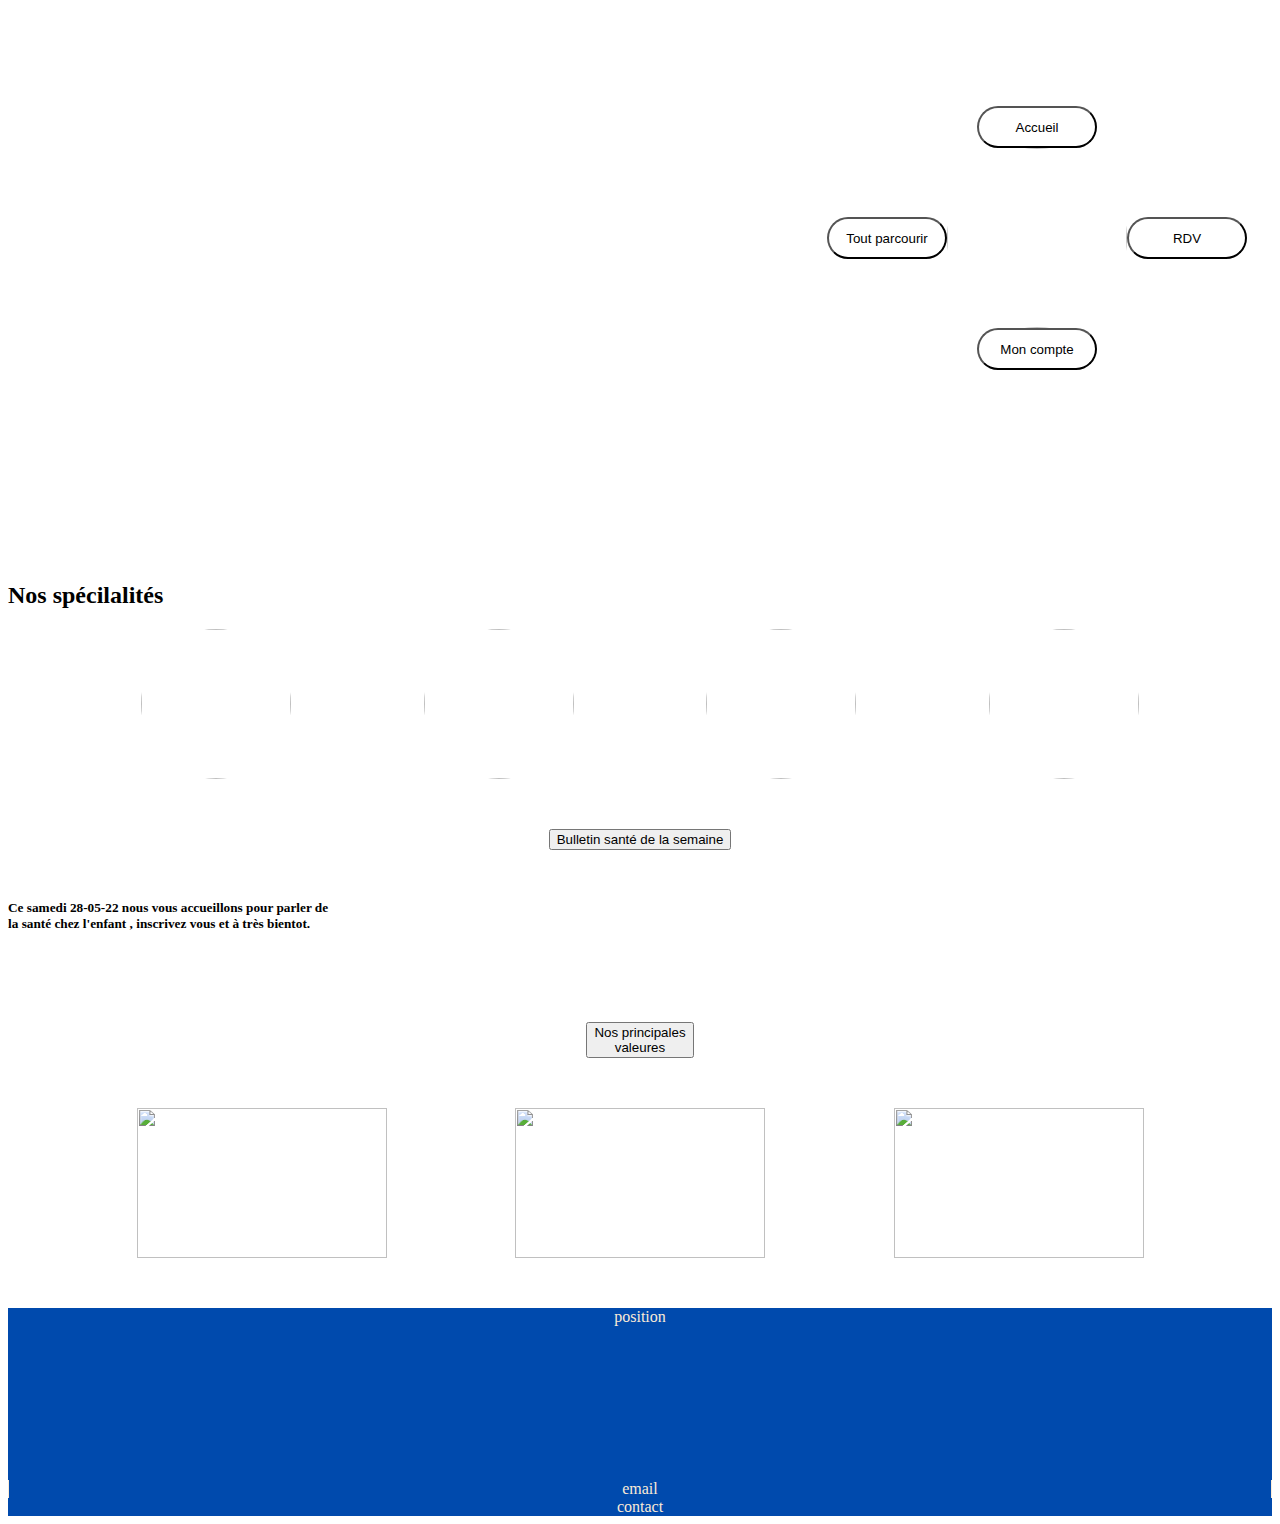
==== index.html @ 69b2eb92 "php -> html" ====
<!DOCTYPE html>
<html>
<head>
    <meta charset="utf-8">
    <title> Page d'Accueil </title>
    <link href="https://cdn.jsdelivr.net/npm/bootstrap@5.2.0-beta1/dist/css/bootstrap.min.css" rel="stylesheet" integrity="sha384-0evHe/X+R7YkIZDRvuzKMRqM+OrBnVFBL6DOitfPri4tjfHxaWutUpFmBp4vmVor" crossorigin="anonymous">
    <script src="https://cdn.jsdelivr.net/npm/bootstrap@5.1.3/dist/js/bootstrap.bundle.min.js"></script>
    <meta name="viewport" content="width=device-width, initial-scale=1.0">
    <link rel="stylesheet" href="header_footer/header_footer.css">
    <link rel="stylesheet" href="index.css">
</head>

<body>

<div style="background-image: url('images/headerimg.jpg'); background-size: cover; width:100%; height:450px;"  class="header">
    <div class="fff">

        <img class="faq" src="images\icon\faq.png" width="60px" height="auto" alt="">

    </div>

    <div class="cont">

        <div class="liens">
            <button class="button">Accueil</button>

            <div class="milieu">
                <button class="button">Tout parcourir</button>
                <img src="images\logonoir.png" width="180" class="m-3" height="180" style="border-radius: 50%;" alt="">
                <button class="button"> RDV</button>
            </div>

            <button class="button"> Mon compte</button>
        </div>

    </div>

</div>

<!-- fin du header -->

<img src="images/equipe" alt="" width="400" height="auto" class="mx-auto d-block equipe">

<h2 class="text-primary m-5 text-center" >Nos spécilalités</h2>

<div class="medecins">

    <img src="images\med1.webp" alt="">
    <img src="images\med2.png" alt="">
    <img src="images\med3.jpeg" alt="">
    <img src="images\med4.png" alt="">
</div>

<div class="span">
    <button class="bg-primary text-white p-2"> Bulletin santé de la semaine </button>
</div>

<h5 class="text-center">Ce samedi 28-05-22 nous vous accueillons pour parler de <br> la
    <span class="text-primary">santé chez l'enfant </span>
    , inscrivez vous et à très bientot.</h5>


<div class="m-5">
    <img src="images\visuel-sante-du-futur-web-actu.jpeg" width="40%" height="auto" class="mx-auto d-block" alt="">
</div>

<div class="span">
    <button class="bg-primary text-white p-2"> Nos principales <br> valeures </button>
</div>

<div class="troisimg">
    <img src="images\footer1.jpeg" alt="">
    <img src="images\footer2.png" alt="">
    <img src="images\footer3.png" alt="">
</div>

<!-- début du footer-->
<div class="container-fluid" id="footer">
    <div class="row">
        <div class="col">position<br>
            <!-- lien pour la carte google map-->
            <iframe src="https://www.google.com/maps/embed?pb=!1m18!1m12!1m3!1d2625.351678858319!2d2.285043715830529!3d48.
            851503909145414!2m3!1f0!2f0!3f0!3m2!1i1024!2i768!4f13.1!3m3!1m2!1s0x47e6700497ee3ec5%3A0xdd60f514adcdb346!2s37%20Quai%20de%20Grenelle%2C%2075015%20Paris!
            5e0!3m2!1sfr!2sfr!4v1653397775905!5m2!1sfr!2sfr"
                    width="auto" height="auto" style="border:0;" allowfullscreen="" loading="lazy" referrerpolicy="no-referrer-when-downgrade"></iframe>
        </div>
        <div class="col" id="midlefooter">email</div>

        <div class="col">contact</div>

    </div>
</div>
<!-- fin du footer-->

</body>
</html>
---- header_footer/header_footer.css ----
#header{text-align:center;
    background-color: #004AAD;
color: antiquewhite;
}
#footer {
    background-color: #004AAD;
    color: antiquewhite;
    text-align: center; }
  #midlefooter {
    border-right: 1px solid antiquewhite;
    border-left: 1px solid antiquewhite;  
  }
  .nav-pills .nav-link.active, .nav-pills .show>.nav-link {
    color: black;
    background-color: whitesmoke;
    border-radius: 10%;
}
.dropdown, .dropdown-center, .dropend, .dropstart, .dropup, .dropup-center {
  color: black;
  background-color: whitesmoke;
  border-radius: 10%;
}
.dropdown, .dropdown-center, .dropend, .dropstart, .dropup, .dropup-center {
  color: black;
  background-color: whitesmoke;
  border-radius: 10%;
}
---- index.css ----
.equipe{
    margin-top:100px;
}

.medecins{
    display: flex;
    justify-content:space-evenly;
}

.medecins img{
    width: 150px;
    height: 150px;
    border-radius: 50%;
}

.span{
    text-align: center;
    margin: 50px;
}

.troisimg{
    display: flex;
    justify-content:space-evenly;
    margin-bottom: 50px;
}

.troisimg img{
    width: 250px;
    height: 150px;
}

.faq{
    margin-left:  10px;
    margin-top: 10px;
}

.liens{
    width: 400px;
    height: 320px;
    margin-right: 35px;
    margin-top: 70px;
    display: flex;
    flex-direction: column;
    justify-content: center;
    align-items: center;
}

.milieu{
    display: flex;
    justify-content:space-evenly;
    align-items: center;

}

.cont{
    display: flex;
    justify-content: flex-end;
}

.fff{
    float: left;
    width: 100px;
    height: 50px;
}

.button{
    width:120px;
    height:42px;
    background-color:white;
    color:black;
    border-radius:60px;
}

.button:hover{
    background-color:black;
    color:white;

}
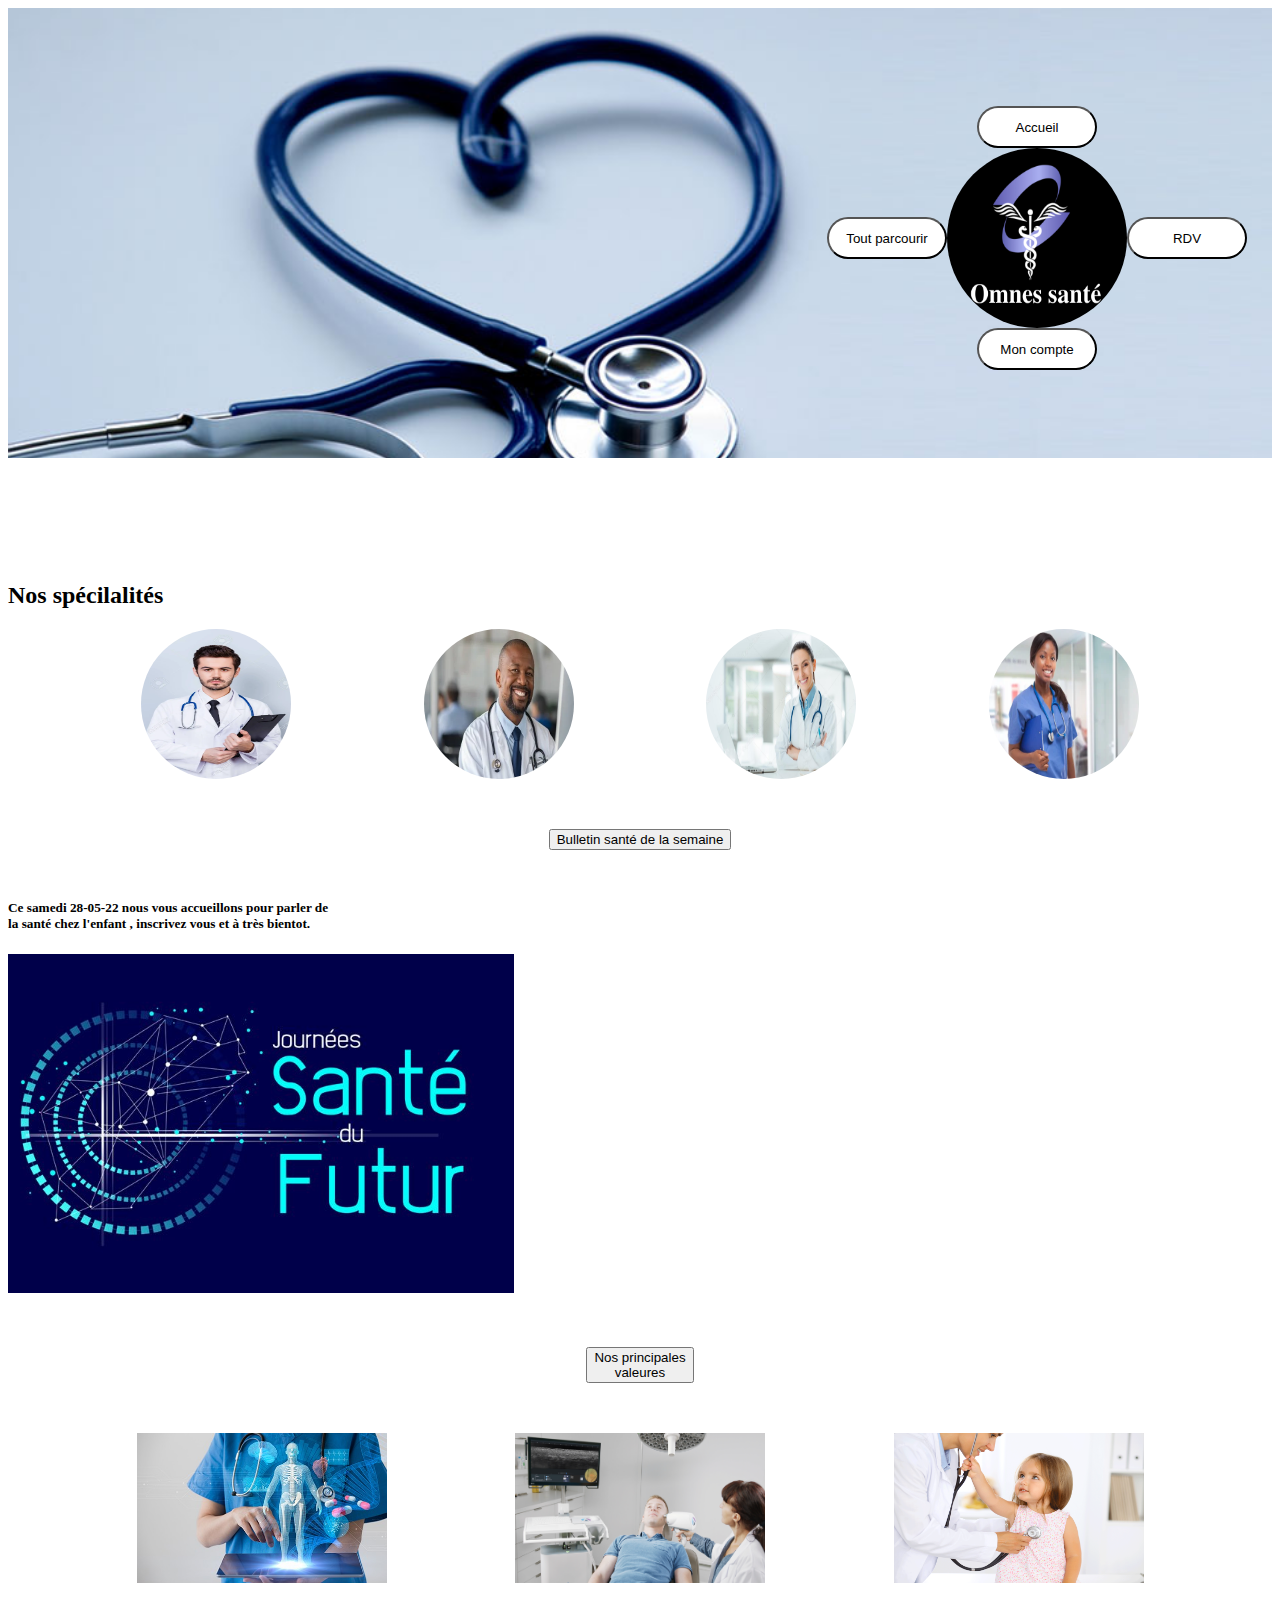
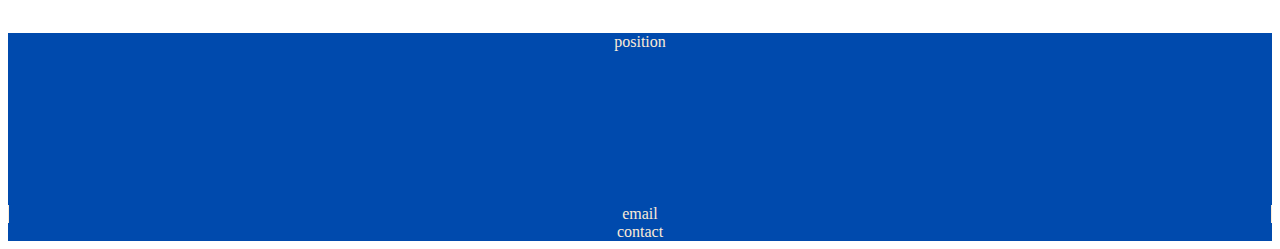
==== commit 727442ce: "update" ====
--- a/index.html
+++ b/index.html
@@ -25,7 +25,7 @@
             <button class="button">Accueil</button>
 
             <div class="milieu">
-                <button class="button">Tout parcourir</button>
+                <button class="button"><a href="popup/toutparcourir.html">Tout parcourir</a></button>
                 <img src="images\logonoir.png" width="180" class="m-3" height="180" style="border-radius: 50%;" alt="">
                 <button class="button"> RDV</button>
             </div>
--- a/index.css
+++ b/index.css
@@ -64,6 +64,7 @@
 }
 
 .button{
+
     width:120px;
     height:42px;
     background-color:white;
@@ -71,6 +72,11 @@
     border-radius:60px;
 }
 
+a {
+    text-decoration:none;
+    color:black;
+}
+
 .button:hover{
     background-color:black;
     color:white;
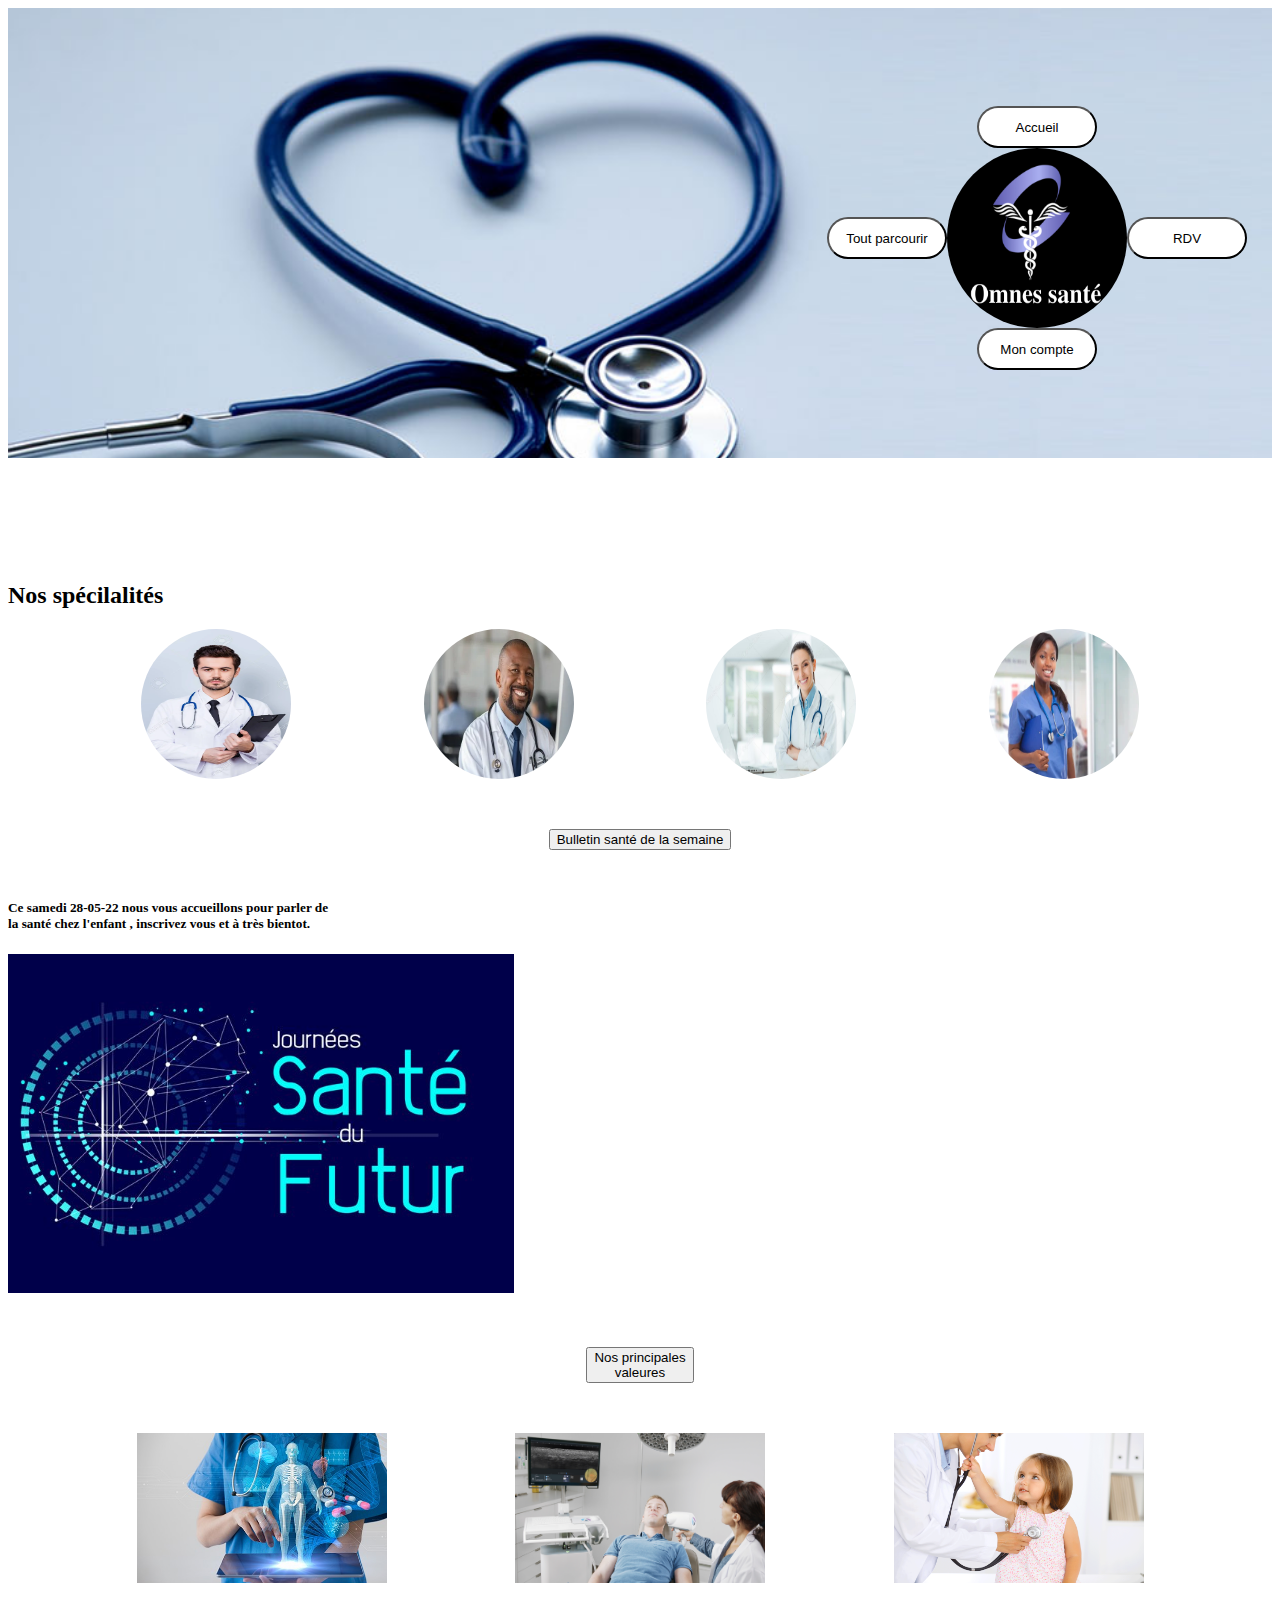
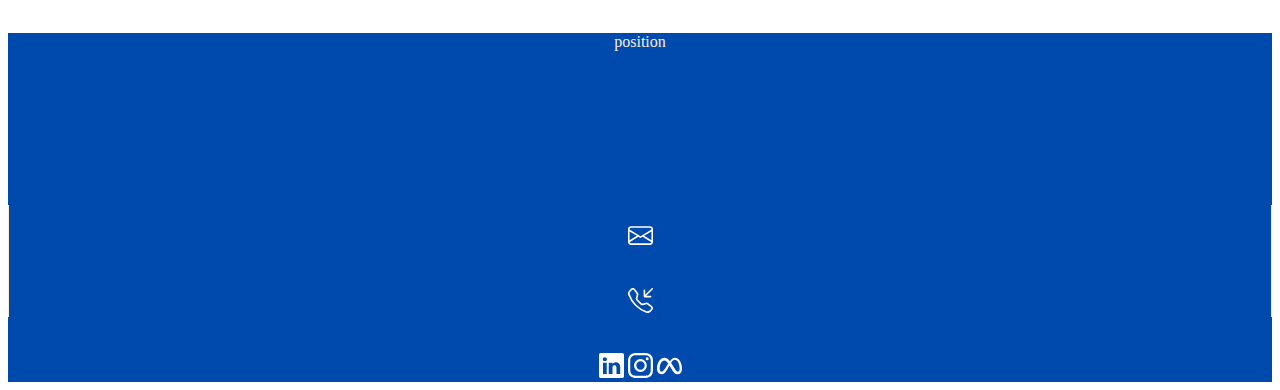
==== commit dd81b35c: "footer accueil modifié" ====
--- a/index.html
+++ b/index.html
@@ -22,15 +22,15 @@
     <div class="cont">
 
         <div class="liens">
-            <button class="button">Accueil</button>
+            <button class="button" >Accueil</button>
 
             <div class="milieu">
-                <button class="button"><a href="popup/toutparcourir.html">Tout parcourir</a></button>
+                <button class="button"><a href="popup/popupaccueil.html">Tout parcourir</a></button>
                 <img src="images\logonoir.png" width="180" class="m-3" height="180" style="border-radius: 50%;" alt="">
-                <button class="button"> RDV</button>
+                <button class="button" onclick="window.location.href='inscription/inscription.html';"> RDV</button>
             </div>
 
-            <button class="button"> Mon compte</button>
+            <a href="connection/login.php"> <button class="button"> Mon compte</button> </a>
         </div>
 
     </div>
@@ -77,20 +77,56 @@
 <!-- début du footer-->
 <div class="container-fluid" id="footer">
     <div class="row">
-        <div class="col">position<br>
-            <!-- lien pour la carte google map-->
-            <iframe src="https://www.google.com/maps/embed?pb=!1m18!1m12!1m3!1d2625.351678858319!2d2.285043715830529!3d48.
-            851503909145414!2m3!1f0!2f0!3f0!3m2!1i1024!2i768!4f13.1!3m3!1m2!1s0x47e6700497ee3ec5%3A0xdd60f514adcdb346!2s37%20Quai%20de%20Grenelle%2C%2075015%20Paris!
-            5e0!3m2!1sfr!2sfr!4v1653397775905!5m2!1sfr!2sfr"
-                    width="auto" height="auto" style="border:0;" allowfullscreen="" loading="lazy" referrerpolicy="no-referrer-when-downgrade"></iframe>
-        </div>
-        <div class="col" id="midlefooter">email</div>
-
-        <div class="col">contact</div>
-
+      <div class="col">position<br>
+        <!-- lien pour la carte google map-->
+        <iframe src="https://www.google.com/maps/embed?pb=!1m18!1m12!1m3!1d2625.351678858319!2d2.285043715830529!3d48.
+        851503909145414!2m3!1f0!2f0!3f0!3m2!1i1024!2i768!4f13.1!3m3!1m2!1s0x47e6700497ee3ec5%3A0xdd60f514adcdb346!2s37%20Quai%20de%20Grenelle%2C%2075015%20Paris!
+        5e0!3m2!1sfr!2sfr!4v1653397775905!5m2!1sfr!2sfr"
+         width="auto" height="auto" style="border:0;" allowfullscreen="" loading="lazy" referrerpolicy="no-referrer-when-downgrade"></iframe>
+      </div>
+      <div class="col" id="midlefooter">
+        
+        <br>
+        <a href="mailto::scolarite@ece.fr ?subject=Rendez-vous&body=Bonjour"><svg xmlns="http://www.w3.org/2000/svg" width="25" height="25" fill="white" class="bi bi-envelope" viewBox="0 0 16 16">
+          <path d="M0 4a2 2 0 0 1 2-2h12a2 2 0 0 1 2 2v8a2 2 0 0 1-2 2H2a2 2 0 0 1-2-2V4Zm2-1a1 1 0 0 0-1 1v.217l7 4.2 7-4.2V4a1 1 0 0 0-1-1H2Zm13 2.383-4.708 2.825L15 11.105V5.383Zm-.034 6.876-5.64-3.471L8 9.583l-1.326-.795-5.64 3.47A1 1 0 0 0 2 13h12a1 1 0 0 0 .966-.741ZM1 11.105l4.708-2.897L1 5.383v5.722Z"/>
+        </svg></a>
+        <br>
+        <br>
+        <br>
+        <svg xmlns="http://www.w3.org/2000/svg" width="25" height="25" fill="white" class="bi bi-telephone-inbound" viewBox="0 0 16 16">
+          <path d="M15.854.146a.5.5 0 0 1 0 .708L11.707 5H14.5a.5.5 0 0 1 0 1h-4a.5.5 0 0 1-.5-.5v-4a.5.5 0 0 1 1 0v2.793L15.146.146a.5.5 0 0 1 .708 0zm-12.2 1.182a.678.678 0 0 0-1.015-.063L1.605 2.3c-.483.484-.661 1.169-.45 1.77a17.568 17.568 0 0 0 4.168 6.608 17.569 17.569 0 0 0 6.608 4.168c.601.211 1.286.033 1.77-.45l1.034-1.034a.678.678 0 0 0-.063-1.015l-2.307-1.794a.678.678 0 0 0-.58-.122l-2.19.547a1.745 1.745 0 0 1-1.657-.459L5.482 8.062a1.745 1.745 0 0 1-.46-1.657l.548-2.19a.678.678 0 0 0-.122-.58L3.654 1.328zM1.884.511a1.745 1.745 0 0 1 2.612.163L6.29 2.98c.329.423.445.974.315 1.494l-.547 2.19a.678.678 0 0 0 .178.643l2.457 2.457a.678.678 0 0 0 .644.178l2.189-.547a1.745 1.745 0 0 1 1.494.315l2.306 1.794c.829.645.905 1.87.163 2.611l-1.034 1.034c-.74.74-1.846 1.065-2.877.702a18.634 18.634 0 0 1-7.01-4.42 18.634 18.634 0 0 1-4.42-7.009c-.362-1.03-.037-2.137.703-2.877L1.885.511z"/>
+        </svg>
+      </div>
+      
+  
+      <div class="col">
+        <br>
+        <br>
+        <svg xmlns="http://www.w3.org/2000/svg" width="25" height="25" fill="white" class="bi bi-linkedin" viewBox="0 0 16 16">
+         <path d="M0 1.146C0 .513.526 0 1.175 0h13.65C15.474 0 16 .513 16 1.146v13.708c0 .633-.526 1.146-1.175 1.146H1.175C.526 16 0 15.487 0 14.854V1.146zm4.943 12.248V6.169H2.542v7.225h2.401zm-1.2-8.212c.837 0 1.358-.554 1.358-1.248-.015-.709-.52-1.248-1.342-1.248-.822 0-1.359.54-1.359 1.248 0 .694.521 1.248 1.327 1.248h.016zm4.908 8.212V9.359c0-.216.016-.432.08-.586.173-.431.568-.878 1.232-.878.869 0 1.216.662 1.216 1.634v3.865h2.401V9.25c0-2.22-1.184-3.252-2.764-3.252-1.274 0-1.845.7-2.165 1.193v.025h-.016a5.54 5.54 0 0 1 .016-.025V6.169h-2.4c.03.678 0 7.225 0 7.225h2.4z"/>
+        </svg>
+        <svg xmlns="http://www.w3.org/2000/svg" width="25" height="25" fill="white" class="bi bi-instagram" viewBox="0 0 16 16">
+          <path d="M8 0C5.829 0 5.556.01 4.703.048 3.85.088 3.269.222 2.76.42a3.917 3.917 0 0 0-1.417.923A3.927 3.927 0 0 0 .42 2.76C.222 3.268.087 3.85.048 4.7.01 5.555 0 5.827 0 8.001c0 2.172.01 2.444.048 3.297.04.852.174 1.433.372 1.942.205.526.478.972.923 1.417.444.445.89.719 1.416.923.51.198 1.09.333 1.942.372C5.555 15.99 5.827 16 8 16s2.444-.01 3.298-.048c.851-.04 1.434-.174 1.943-.372a3.916 3.916 0 0 0 1.416-.923c.445-.445.718-.891.923-1.417.197-.509.332-1.09.372-1.942C15.99 10.445 16 10.173 16 8s-.01-2.445-.048-3.299c-.04-.851-.175-1.433-.372-1.941a3.926 3.926 0 0 0-.923-1.417A3.911 3.911 0 0 0 13.24.42c-.51-.198-1.092-.333-1.943-.372C10.443.01 10.172 0 7.998 0h.003zm-.717 1.442h.718c2.136 0 2.389.007 3.232.046.78.035 1.204.166 1.486.275.373.145.64.319.92.599.28.28.453.546.598.92.11.281.24.705.275 1.485.039.843.047 1.096.047 3.231s-.008 2.389-.047 3.232c-.035.78-.166 1.203-.275 1.485a2.47 2.47 0 0 1-.599.919c-.28.28-.546.453-.92.598-.28.11-.704.24-1.485.276-.843.038-1.096.047-3.232.047s-2.39-.009-3.233-.047c-.78-.036-1.203-.166-1.485-.276a2.478 2.478 0 0 1-.92-.598 2.48 2.48 0 0 1-.6-.92c-.109-.281-.24-.705-.275-1.485-.038-.843-.046-1.096-.046-3.233 0-2.136.008-2.388.046-3.231.036-.78.166-1.204.276-1.486.145-.373.319-.64.599-.92.28-.28.546-.453.92-.598.282-.11.705-.24 1.485-.276.738-.034 1.024-.044 2.515-.045v.002zm4.988 1.328a.96.96 0 1 0 0 1.92.96.96 0 0 0 0-1.92zm-4.27 1.122a4.109 4.109 0 1 0 0 8.217 4.109 4.109 0 0 0 0-8.217zm0 1.441a2.667 2.667 0 1 1 0 5.334 2.667 2.667 0 0 1 0-5.334z"/>
+        </svg>
+        <svg xmlns="http://www.w3.org/2000/svg" width="25" height="25" fill="white" class="bi bi-meta" viewBox="0 0 16 16">
+          <path fill-rule="evenodd" d="M8.217 5.243C9.145 3.988 10.171 3 11.483 3 13.96 3 16 6.153 16.001 9.907c0 2.29-.986 3.725-2.757 3.725-1.543 0-2.395-.866-3.924-3.424l-.667-1.123-.118-.197a54.944 54.944 0 0 0-.53-.877l-1.178 2.08c-1.673 2.925-2.615 3.541-3.923 3.541C1.086 13.632 0 12.217 0 9.973 0 6.388 1.995 3 4.598 3c.319 0 .625.039.924.122.31.086.611.22.913.407.577.359 1.154.915 1.782 1.714Zm1.516 2.224c-.252-.41-.494-.787-.727-1.133L9 6.326c.845-1.305 1.543-1.954 2.372-1.954 1.723 0 3.102 2.537 3.102 5.653 0 1.188-.39 1.877-1.195 1.877-.773 0-1.142-.51-2.61-2.87l-.937-1.565ZM4.846 4.756c.725.1 1.385.634 2.34 2.001A212.13 212.13 0 0 0 5.551 9.3c-1.357 2.126-1.826 2.603-2.581 2.603-.777 0-1.24-.682-1.24-1.9 0-2.602 1.298-5.264 2.846-5.264.091 0 .181.006.27.018Z"/>
+        </svg>
+      </div>
+  
     </div>
-</div>
-<!-- fin du footer-->
-
-</body>
-</html>+  </div>
+  <!-- lien pour ajouter bootstrap -->
+  <script src="https://cdn.jsdelivr.net/npm/bootstrap@5.2.0-beta1/dist/js/bootstrap.bundle.min.js" 
+  integrity="sha384-pprn3073KE6tl6bjs2QrFaJGz5/SUsLqktiwsUTF55Jfv3qYSDhgCecCxMW52nD2" crossorigin="anonymous">
+  
+  
+  </script>
+  <!-- fonction nécessaire pour le popup (tout parcourir -> médecin spécialiste)-->
+  <script>
+    function ouvrirFenetre(url){
+   var win = window.open(url, "popup", "toolbar=0, location=0, directories=0, status=0, scrollbars=0, resizable=0, copyhistory=0, width=500, height=350,screenX=200,screenY=200");
+   win.focus();
+   }
+  </script>
+  </body>
+  </html>